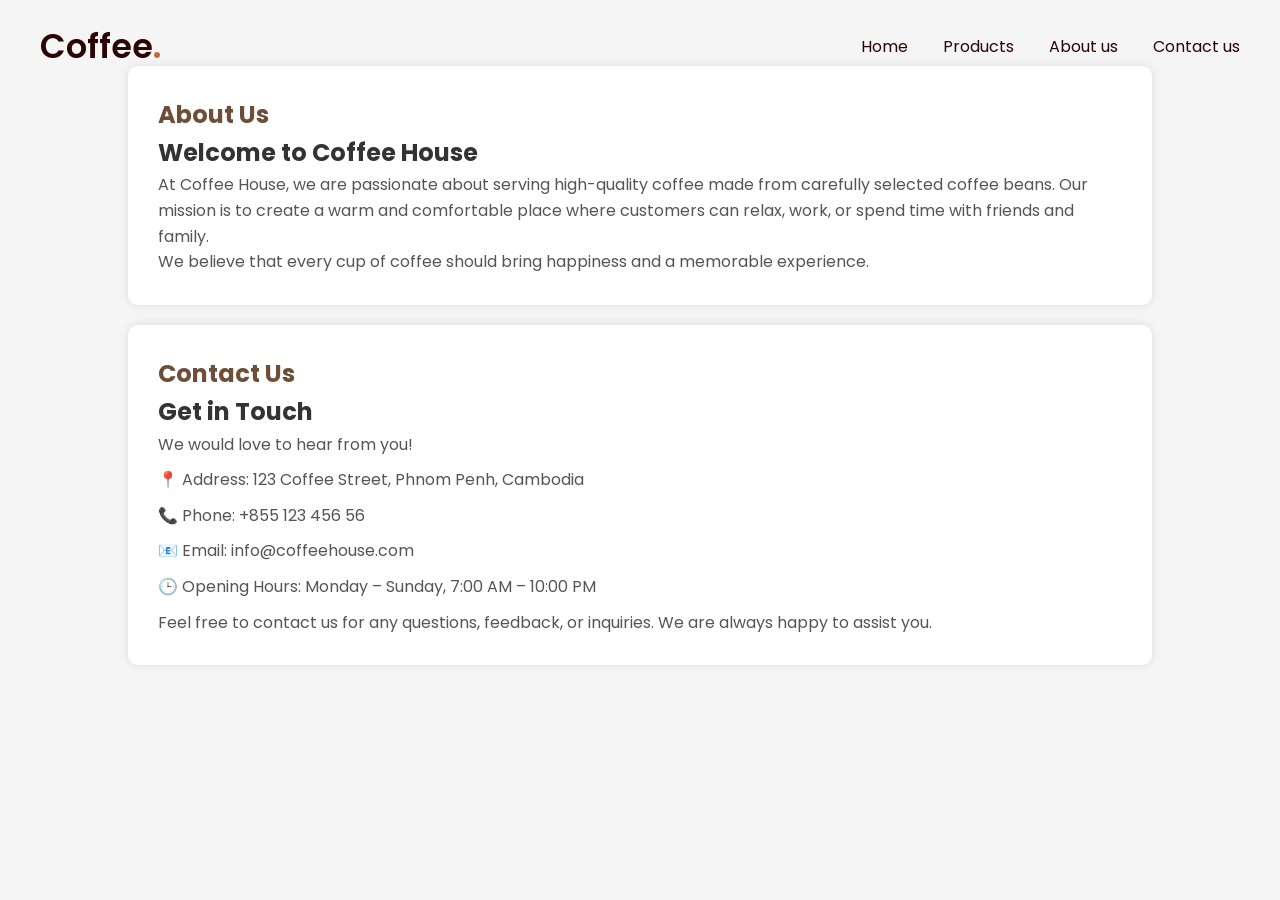
==== ContactUs.html @ 18e415a5 "first commit" ====
<!DOCTYPE html>
<html lang="en">
<head>
    <meta charset="UTF-8">
    <meta name="viewport" content="width=device-width, initial-scale=1.0">
    <title>About & Contact Us</title>
    <link rel="stylesheet" href="style.css">
    <style>
   #menu-toggle {
      display: none;
    }

    @media (max-width: 768px) {
      .menu-links {
        left: -250px;
        transition: left 0.2s ease;
      }

      #menu-toggle:checked ~ .navbar .menu-links {
        left: 0;
      }
    }
        body {
            font-family: Arial, sans-serif;
            margin: 0;
            padding: 0;
            background-color: #f5f5f5;
            line-height: 1.6;
        }

        .container {
            width: 80%;
            margin: auto;
            padding: 40px 0;
        }

        section {
            background: white;
            padding: 30px;
            margin-bottom: 20px;
            border-radius: 10px;
            box-shadow: 0 0 10px rgba(0,0,0,0.1);
        }

        h1 {
            color: #6f4e37;
        }

        h2 {
            color: #333;
        }

        p {
            color: #555;
        }

        .contact-info p {
            margin: 10px 0;
        }
        @import url('https://fonts.googleapis.com/css2?family=Poppins:wght@300;400;500;600;700&display=swap');
* {
  margin: 0;
  padding: 0;
  box-sizing: border-box;
  font-family: 'Poppins', sans-serif;
}
header {
  position: fixed;
  top: 0;
  left: 0;
  width: 100%;
  padding: 20px;
}
header .navbar {
  display: flex;
  align-items: center;
  justify-content: space-between;
  max-width: 1200px;
  margin: 0 auto;
}
.navbar .logo {
  color: rgb(43, 4, 4);
  font-weight: 600;
  font-size: 2.1rem;
  text-decoration: none;
}
.navbar .logo span {
  color: #C06B3E;
}
.navbar .menu-links {
  display: flex;
  list-style: none;
  gap: 35px;
}
.navbar a {
  color: rgb(43, 4, 4);
  text-decoration: none;
  transition: 0.2s ease;
}
.navbar a:hover {
  color: #C06B3E;
}
#hamburger-btn {
  color: rgb(62, 8, 8);
  cursor: pointer;
  display: none;
}

@media (max-width: 768px) {
  header {
    padding: 10px;
  }
  header.show-mobile-menu::before {
    content: "";
    position: fixed;
    left: 0;
    top: 0;
    width: 100%;
    height: 100%;
    backdrop-filter: blur(5px);
  }
  .navbar .logo {
    font-size: 1.7rem;
  }
    
  #hamburger-btn, #close-menu-btn {
    display: block;
  }
  .navbar .menu-links {
    position: fixed;
    top: 0;
    left: -250px;
    width: 250px;
    height: 100vh;
    background: #fff;
    flex-direction: column;
    padding: 70px 40px 0;
    transition: left 0.2s ease;
  }
  header.show-mobile-menu .navbar .menu-links {
    left: 0;
  }

    </style>
</head>
<body>
    <header>

  <!--  checkbox -->
  <input type="checkbox" id="menu-toggle">

  <nav class="navbar">

    <a class="logo" href="#">Coffee<span>.</span></a>

    <!-- hamburger -->
    <label for="menu-toggle" id="hamburger-btn" class="material-symbols-outlined">
      menu
    </label>

    <ul class="menu-links">

      <!-- close button -->
      <label for="menu-toggle" id="close-menu-btn" class="material-symbols-outlined">
        close
      </label>

      <li><a href="index.html">Home</a></li>
      <li><a href="product.html">Products</a></li>
      <li><a href="ContactUs.html">About us</a></li>
      <li><a href="ContactUs.html">Contact us</a></li>

    </ul>

  </nav>
</header>


<body><br>
    <div class="container">

        <!-- About Us Section -->
        <section id="about">
            <h1>About Us</h1>
            <h2>Welcome to Coffee House</h2>
            <p>
                At Coffee House, we are passionate about serving high-quality coffee
                made from carefully selected coffee beans. Our mission is to create
                a warm and comfortable place where customers can relax, work, or
                spend time with friends and family.
            </p>

            <p>
                We believe that every cup of coffee should bring happiness and a
                memorable experience.
            </p>
        </section>

        <!-- Contact Us Section -->
        <section id="contact">
            <h1>Contact Us</h1>
            <h2>Get in Touch</h2>

            <p>We would love to hear from you!</p>

            <div class="contact-info">
                <p>📍 Address: 123 Coffee Street, Phnom Penh, Cambodia</p>
                <p>📞 Phone: +855 123 456 56</p>
                <p>📧 Email: info@coffeehouse.com</p>
                <p>🕒 Opening Hours: Monday – Sunday, 7:00 AM – 10:00 PM</p>
            </div>

            <p>
                Feel free to contact us for any questions, feedback, or inquiries.
                We are always happy to assist you.
            </p>
        </section> 
    </div>

</body>
</html>
---- style.css ----
/* Importing Google font - Poppins */
@import url('https://fonts.googleapis.com/css2?family=Poppins:wght@300;400;500;600;700&display=swap');
* {
  margin: 0;
  padding: 0;
  box-sizing: border-box;
  font-family: 'Poppins', sans-serif;
}
header {
  position: fixed;
  top: 0;
  left: 0;
  width: 100%;
  padding: 20px;
}
header .navbar {
  display: flex;
  align-items: center;
  justify-content: space-between;
  max-width: 1200px;
  margin: 0 auto;
}
.navbar .logo {
  color: #fff;
  font-weight: 600;
  font-size: 2.1rem;
  text-decoration: none;
}
.navbar .logo span {
  color: #C06B3E;
}
.navbar .menu-links {
  display: flex;
  list-style: none;
  gap: 35px;
}
.navbar a {
  color: #fff;
  text-decoration: none;
  transition: 0.2s ease;
}
.navbar a:hover {
  color: #C06B3E;
}
.hero-section {
  height: 100vh;
  background-image: url("coffe.jpeg");
  background-position: center;
  background-size: cover;
  display: flex;
  align-items: center;
  padding: 0 20px;
}
.hero-section .content {
  max-width: 1200px;
  margin: 0 auto;
  width: 100%;
  color: #fff;
}
.hero-section .content h2 {
  font-size: 3rem;
  max-width: 600px;
  line-height: 70px;
}
.hero-section .content p {
  font-weight: 300;
  max-width: 600px;
  margin-top: 15px;
}
.hero-section .content button {
  background: #fff;
  padding: 12px 30px;
  border: none;
  font-size: 1rem;
  border-radius: 6px;
  margin-top: 38px;
  cursor: pointer;
  font-weight: 500;
  transition: 0.2s ease;
}
.hero-section .content button:hover {
  color: #fff;
  background: #C06B3E;
}
#close-menu-btn {
  position: absolute;
  right: 20px;
  top: 20px;
  cursor: pointer;
  display: none;
}
#hamburger-btn {
  color: #fff;
  cursor: pointer;
  display: none;
}
@media (max-width: 768px) {
  header {
    padding: 10px;
  }
  header.show-mobile-menu::before {
    content: "";
    position: fixed;
    left: 0;
    top: 0;
    width: 100%;
    height: 100%;
    backdrop-filter: blur(5px);
  }
  .navbar .logo {
    font-size: 1.7rem;
  }
    
  #hamburger-btn, #close-menu-btn {
    display: block;
  }
  .navbar .menu-links {
    position: fixed;
    top: 0;
    left: -250px;
    width: 250px;
    height: 100vh;
    background: #fff;
    flex-direction: column;
    padding: 70px 40px 0;
    transition: left 0.2s ease;
  }
  header.show-mobile-menu .navbar .menu-links {
    left: 0;
  }
  .navbar a {
    color: #000;
  }
  .hero-section .content {
    text-align: center;
  }
  .hero-section .content :is(h2, p) {
    max-width: 100%;
  }
  .hero-section .content h2 {
    font-size: 2.3rem;
    line-height: 60px;
  }
  
  .hero-section .content button {
    padding: 9px 18px;
  }
}
.products-section{
    padding:80px 20px;
    background:#f8f8f8;
}

.products-section .container{
    max-width:1200px;
    margin:auto;
}

.products-section h2{
    text-align:center;
    font-size:2.5rem;
    margin-bottom:40px;
    color:#333;
}

.product-grid{
    display:grid;
    grid-template-columns:repeat(4,1fr);
    gap:25px;
}

.product-card{
    background:#fff;
    border-radius:12px;
    overflow:hidden;
    box-shadow:0 4px 15px rgba(0,0,0,0.1);
    transition:0.3s;
    text-align:center;
}

.product-card:hover{
    transform:translateY(-8px);
}

.product-card img{
    width:100%;
    height:220px;
    object-fit:cover;
}

.product-card h3{
    margin:15px 0 10px;
    color:#333;
}

.product-card p{
    padding:0 15px;
    color:#666;
    font-size:0.95rem;
}

.product-card button{
    margin:20px 0;
    padding:10px 20px;
    border:none;
    border-radius:6px;
    background:#C06B3E;
    color:#fff;
    cursor:pointer;
    transition:0.3s;
}

.product-card button:hover{
    background:#9c552f;
}

/* Tablet */
@media (max-width: 992px){
    .product-grid{
        grid-template-columns:repeat(2,1fr);
    }
}

/* Mobile */
@media (max-width: 576px){
    .product-grid{
        grid-template-columns:1fr;
    }

    .products-section h2{
        font-size:2rem;
    }
}
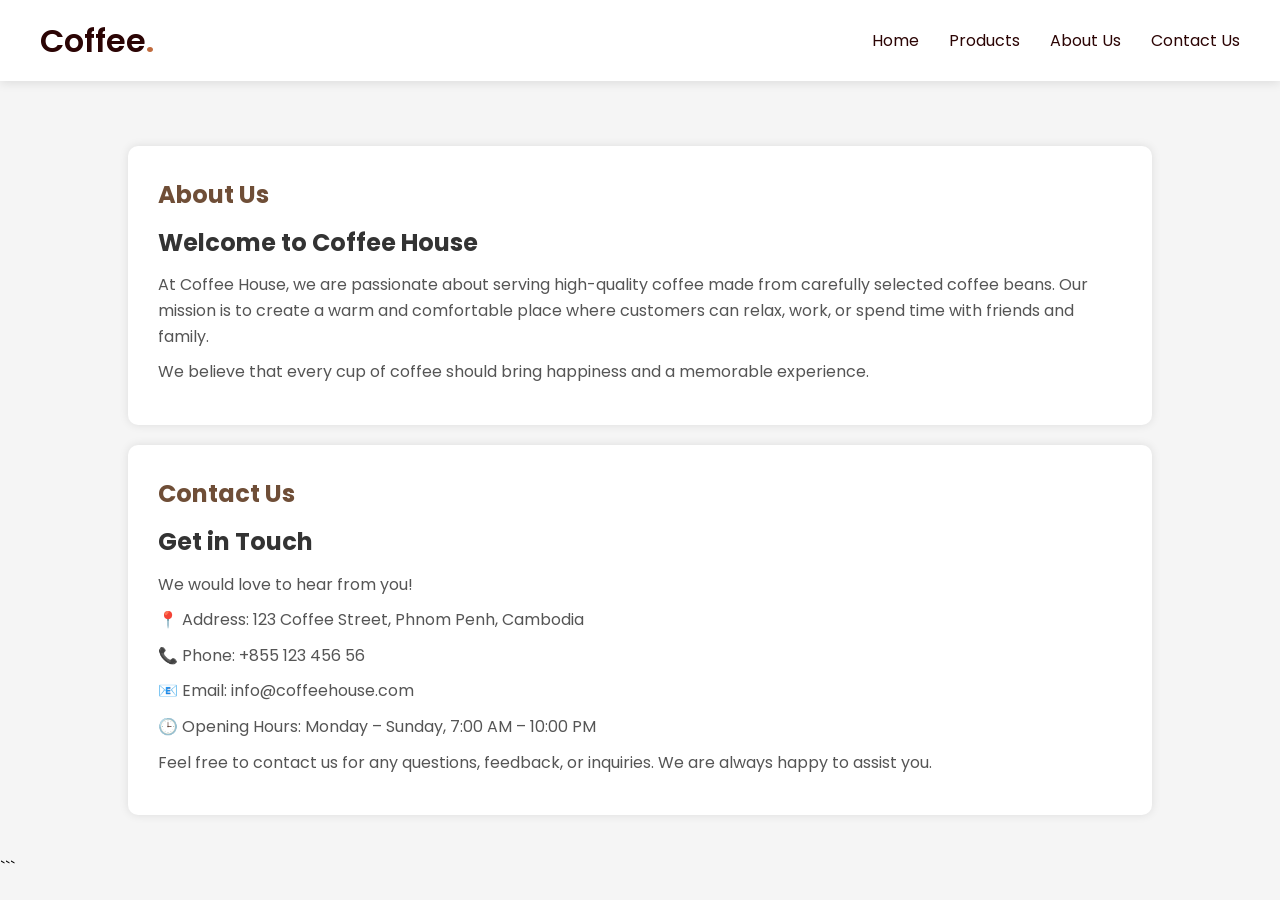
==== commit 7f444fba: "Updated coffee website" ====
--- a/ContactUs.html
+++ b/ContactUs.html
@@ -1,41 +1,94 @@
+```html
 <!DOCTYPE html>
 <html lang="en">
 <head>
     <meta charset="UTF-8">
     <meta name="viewport" content="width=device-width, initial-scale=1.0">
     <title>About & Contact Us</title>
-    <link rel="stylesheet" href="style.css">
+
+    <link rel="stylesheet"
+        href="https://fonts.googleapis.com/css2?family=Material+Symbols+Outlined:opsz,wght,FILL,GRAD@24,400,0,0">
+
     <style>
-   #menu-toggle {
-      display: none;
-    }
-
-    @media (max-width: 768px) {
-      .menu-links {
-        left: -250px;
-        transition: left 0.2s ease;
-      }
-
-      #menu-toggle:checked ~ .navbar .menu-links {
-        left: 0;
-      }
-    }
-        body {
-            font-family: Arial, sans-serif;
+        @import url('https://fonts.googleapis.com/css2?family=Poppins:wght@300;400;500;600;700&display=swap');
+
+        * {
             margin: 0;
             padding: 0;
+            box-sizing: border-box;
+            font-family: 'Poppins', sans-serif;
+        }
+
+        body {
             background-color: #f5f5f5;
             line-height: 1.6;
         }
 
+        /* Header */
+        header {
+            position: fixed;
+            top: 0;
+            left: 0;
+            width: 100%;
+            background: #fff;
+            box-shadow: 0 2px 10px rgba(0,0,0,0.1);
+            z-index: 1000;
+            padding: 15px 20px;
+        }
+
+        #menu-toggle {
+            display: none;
+        }
+
+        .navbar {
+            max-width: 1200px;
+            margin: auto;
+            display: flex;
+            justify-content: space-between;
+            align-items: center;
+        }
+
+        .logo {
+            color: rgb(43, 4, 4);
+            font-size: 2rem;
+            font-weight: 600;
+            text-decoration: none;
+        }
+
+        .logo span {
+            color: #C06B3E;
+        }
+
+        .menu-links {
+            display: flex;
+            list-style: none;
+            gap: 30px;
+        }
+
+        .menu-links a {
+            text-decoration: none;
+            color: rgb(43, 4, 4);
+            transition: 0.3s;
+        }
+
+        .menu-links a:hover {
+            color: #C06B3E;
+        }
+
+        #hamburger-btn,
+        #close-menu-btn {
+            display: none;
+            cursor: pointer;
+        }
+
+        /* Content */
         .container {
             width: 80%;
-            margin: auto;
-            padding: 40px 0;
+            margin: 120px auto 40px;
         }
 
         section {
-            background: white;
+            background: #fff;
             padding: 30px;
             margin-bottom: 20px;
             border-radius: 10px;
@@ -44,178 +97,141 @@
 
         h1 {
             color: #6f4e37;
+            margin-bottom: 10px;
         }
 
         h2 {
             color: #333;
+            margin-bottom: 10px;
         }
 
         p {
             color: #555;
+            margin-bottom: 10px;
         }
 
         .contact-info p {
             margin: 10px 0;
         }
-        @import url('https://fonts.googleapis.com/css2?family=Poppins:wght@300;400;500;600;700&display=swap');
-* {
-  margin: 0;
-  padding: 0;
-  box-sizing: border-box;
-  font-family: 'Poppins', sans-serif;
-}
-header {
-  position: fixed;
-  top: 0;
-  left: 0;
-  width: 100%;
-  padding: 20px;
-}
-header .navbar {
-  display: flex;
-  align-items: center;
-  justify-content: space-between;
-  max-width: 1200px;
-  margin: 0 auto;
-}
-.navbar .logo {
-  color: rgb(43, 4, 4);
-  font-weight: 600;
-  font-size: 2.1rem;
-  text-decoration: none;
-}
-.navbar .logo span {
-  color: #C06B3E;
-}
-.navbar .menu-links {
-  display: flex;
-  list-style: none;
-  gap: 35px;
-}
-.navbar a {
-  color: rgb(43, 4, 4);
-  text-decoration: none;
-  transition: 0.2s ease;
-}
-.navbar a:hover {
-  color: #C06B3E;
-}
-#hamburger-btn {
-  color: rgb(62, 8, 8);
-  cursor: pointer;
-  display: none;
-}
-
-@media (max-width: 768px) {
-  header {
-    padding: 10px;
-  }
-  header.show-mobile-menu::before {
-    content: "";
-    position: fixed;
-    left: 0;
-    top: 0;
-    width: 100%;
-    height: 100%;
-    backdrop-filter: blur(5px);
-  }
-  .navbar .logo {
-    font-size: 1.7rem;
-  }
-    
-  #hamburger-btn, #close-menu-btn {
-    display: block;
-  }
-  .navbar .menu-links {
-    position: fixed;
-    top: 0;
-    left: -250px;
-    width: 250px;
-    height: 100vh;
-    background: #fff;
-    flex-direction: column;
-    padding: 70px 40px 0;
-    transition: left 0.2s ease;
-  }
-  header.show-mobile-menu .navbar .menu-links {
-    left: 0;
-  }
-
+
+        /* Mobile Menu */
+        @media (max-width: 768px) {
+
+            #hamburger-btn {
+                display: block;
+                color: #333;
+            }
+
+            #close-menu-btn {
+                display: block;
+                position: absolute;
+                top: 20px;
+                right: 20px;
+                color: #333;
+            }
+
+            .menu-links {
+                position: fixed;
+                top: 0;
+                left: -250px;
+                width: 250px;
+                height: 100vh;
+                background: #fff;
+                flex-direction: column;
+                padding: 70px 30px;
+                gap: 20px;
+                transition: left 0.3s ease;
+                box-shadow: 2px 0 10px rgba(0,0,0,0.1);
+            }
+
+            #menu-toggle:checked + .navbar .menu-links {
+                left: 0;
+            }
+
+            .container {
+                width: 95%;
+                margin-top: 100px;
+            }
+
+            .logo {
+                font-size: 1.7rem;
+            }
+        }
     </style>
 </head>
 <body>
-    <header>
-
-  <!--  checkbox -->
-  <input type="checkbox" id="menu-toggle">
-
-  <nav class="navbar">
-
-    <a class="logo" href="#">Coffee<span>.</span></a>
-
-    <!-- hamburger -->
-    <label for="menu-toggle" id="hamburger-btn" class="material-symbols-outlined">
-      menu
-    </label>
-
-    <ul class="menu-links">
-
-      <!-- close button -->
-      <label for="menu-toggle" id="close-menu-btn" class="material-symbols-outlined">
-        close
-      </label>
-
-      <li><a href="index.html">Home</a></li>
-      <li><a href="product.html">Products</a></li>
-      <li><a href="ContactUs.html">About us</a></li>
-      <li><a href="ContactUs.html">Contact us</a></li>
-
-    </ul>
-
-  </nav>
+
+<header>
+
+    <input type="checkbox" id="menu-toggle">
+
+    <nav class="navbar">
+
+        <a href="#" class="logo">Coffee<span>.</span></a>
+
+        <label for="menu-toggle" id="hamburger-btn" class="material-symbols-outlined">
+            menu
+        </label>
+
+        <ul class="menu-links">
+
+            <label for="menu-toggle" id="close-menu-btn" class="material-symbols-outlined">
+                close
+            </label>
+
+            <li><a href="index.html">Home</a></li>
+            <li><a href="product.html">Products</a></li>
+            <li><a href="ContactUs.html">About Us</a></li>
+            <li><a href="ContactUs.html">Contact Us</a></li>
+
+        </ul>
+
+    </nav>
+
 </header>
 
-
-<body><br>
-    <div class="container">
-
-        <!-- About Us Section -->
-        <section id="about">
-            <h1>About Us</h1>
-            <h2>Welcome to Coffee House</h2>
-            <p>
-                At Coffee House, we are passionate about serving high-quality coffee
-                made from carefully selected coffee beans. Our mission is to create
-                a warm and comfortable place where customers can relax, work, or
-                spend time with friends and family.
-            </p>
-
-            <p>
-                We believe that every cup of coffee should bring happiness and a
-                memorable experience.
-            </p>
-        </section>
-
-        <!-- Contact Us Section -->
-        <section id="contact">
-            <h1>Contact Us</h1>
-            <h2>Get in Touch</h2>
-
-            <p>We would love to hear from you!</p>
-
-            <div class="contact-info">
-                <p>📍 Address: 123 Coffee Street, Phnom Penh, Cambodia</p>
-                <p>📞 Phone: +855 123 456 56</p>
-                <p>📧 Email: info@coffeehouse.com</p>
-                <p>🕒 Opening Hours: Monday – Sunday, 7:00 AM – 10:00 PM</p>
-            </div>
-
-            <p>
-                Feel free to contact us for any questions, feedback, or inquiries.
-                We are always happy to assist you.
-            </p>
-        </section> 
-    </div>
+<div class="container">
+
+    <!-- About Section -->
+    <section id="about">
+        <h1>About Us</h1>
+        <h2>Welcome to Coffee House</h2>
+
+        <p>
+            At Coffee House, we are passionate about serving high-quality coffee
+            made from carefully selected coffee beans. Our mission is to create
+            a warm and comfortable place where customers can relax, work, or
+            spend time with friends and family.
+        </p>
+
+        <p>
+            We believe that every cup of coffee should bring happiness and a
+            memorable experience.
+        </p>
+    </section>
+
+    <!-- Contact Section -->
+    <section id="contact">
+        <h1>Contact Us</h1>
+        <h2>Get in Touch</h2>
+
+        <p>We would love to hear from you!</p>
+
+        <div class="contact-info">
+            <p>📍 Address: 123 Coffee Street, Phnom Penh, Cambodia</p>
+            <p>📞 Phone: +855 123 456 56</p>
+            <p>📧 Email: info@coffeehouse.com</p>
+            <p>🕒 Opening Hours: Monday – Sunday, 7:00 AM – 10:00 PM</p>
+        </div>
+
+        <p>
+            Feel free to contact us for any questions, feedback, or inquiries.
+            We are always happy to assist you.
+        </p>
+    </section>
+
+</div>
 
 </body>
-</html>+</html>
+```
